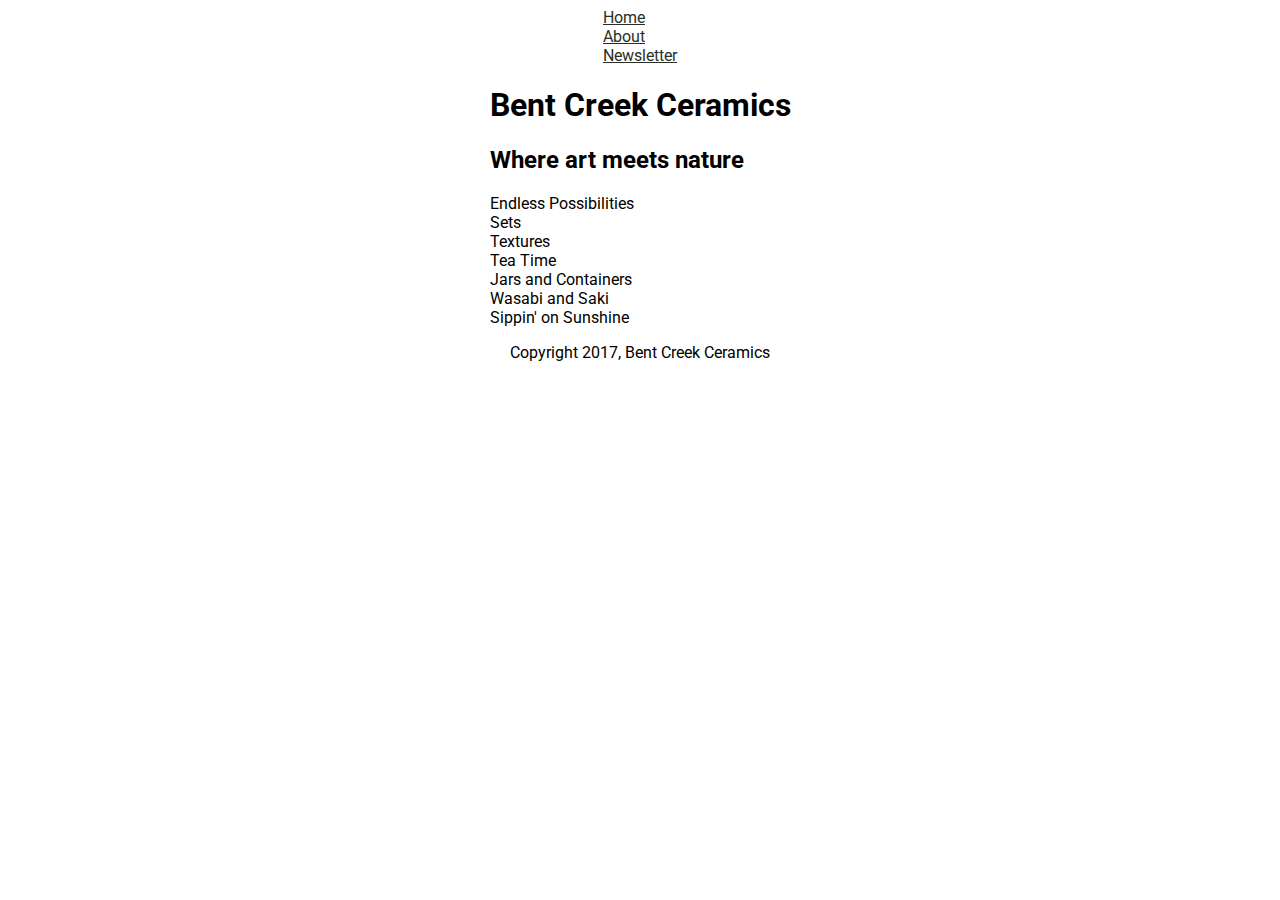
==== index.html @ 6a740f4e "playing around with anchor tags" ====
<!doctype html>
  <head>
    <title>Bent Creek Ceramics</title>
    <meta charset="UTF-8" />
    <link href="https://fonts.googleapis.com/css?family=Merriweather:300,300i,400,400i,700|Roboto:300,300i,400,400i" rel="stylesheet" />
    <link href="styles.css" type="text/css" rel="stylesheet" />
  </head>



  <body>
    <div class="wrapper"><!-- main wrapper -->
      <header>
        <nav>
          <ul>
            <li><a href="index.html">Home</a></li>
            <li><a href="about.html">About</a></li>
            <li><a href="newsletter.html">Newsletter</a></li>
          </ul>
        </nav>
      </header>


      <!-- main content -->
      <main>
        <!-- title -->
        <section>
          <h1>Bent Creek Ceramics</h1>
          <h2>Where art meets nature</h2>
        </section>

        <!-- pics -->
        <section>
          <div>Endless Possibilities</div>

          <div>Sets</div>

          <div>Textures</div>

          <div>Tea Time</div>

          <div>Jars and Containers</div>

          <div>Wasabi and Saki</div>

          <div>Sippin' on Sunshine</div>
        </section>
      </main>



      <footer>
        <p>Copyright 2017, Bent Creek Ceramics</p>
      </footer>

    </div><!-- end of main wrapper -->
  </body>
</html>
---- styles.css ----
/* Google font */
body {
  font-family: 'Merriweather', serif;
  font-family: 'Roboto', sans-serif;
}

div.wrapper {
  width: 100%;
  margin: 0 auto;
  display: flex;
  align-items: center;
  flex-direction: column;
  flex-wrap: wrap;
}

nav ul {
  list-style: none;
  padding: 0;
  margin: 0;
}

nav ul li a {
  color: rgb(42,48,38);

}
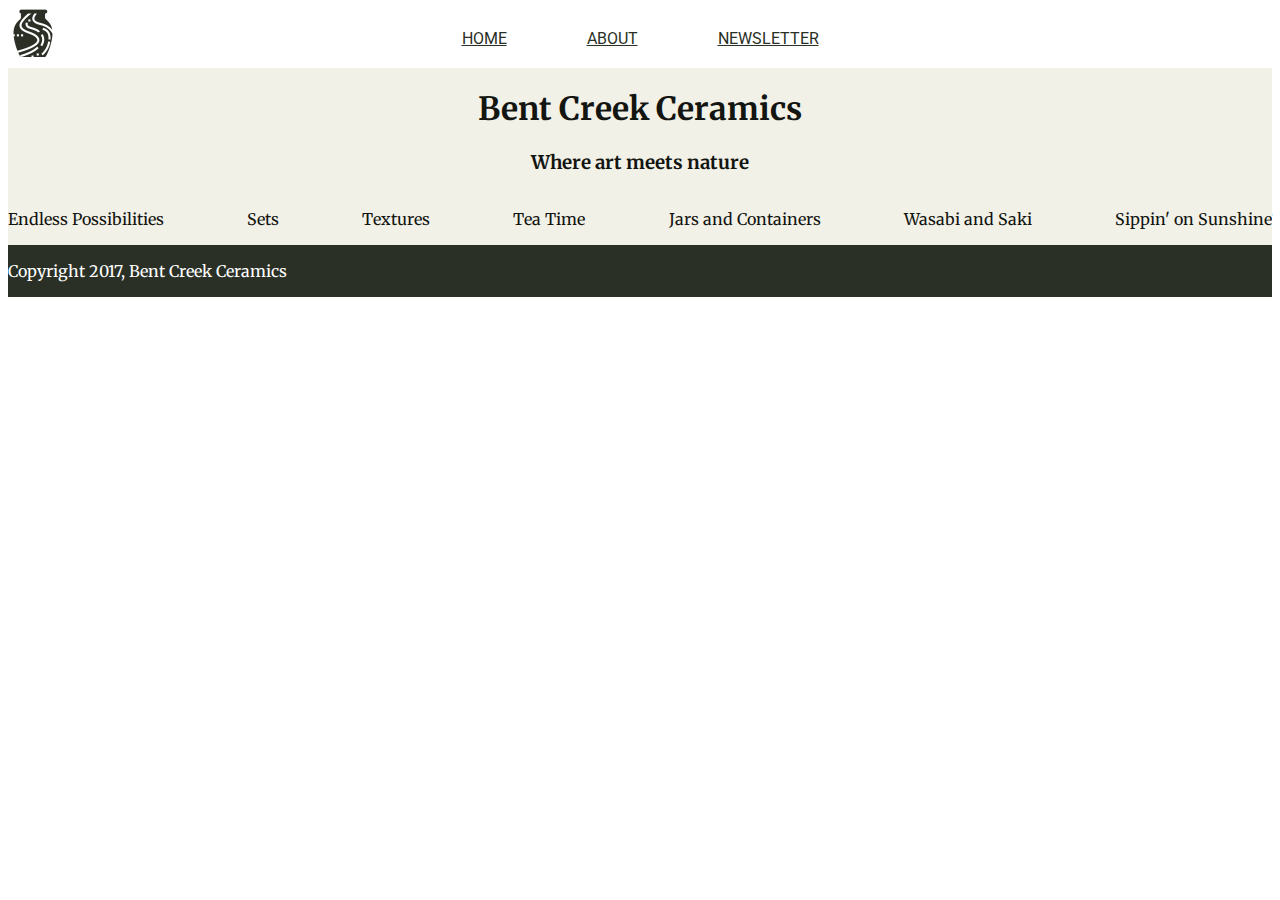
==== commit 2abdf6ee: "some more flexbox changes" ====
--- a/index.html
+++ b/index.html
@@ -9,8 +9,12 @@
 
 
   <body>
-    <div class="wrapper"><!-- main wrapper -->
+    <!-- main wrapper -->
+    <div class="wrapper">
+
+      <!-- header -->
       <header>
+        <img src="images/bent-creek-logo.png" alt="bent creek logo" id="logo"/>
         <nav>
           <ul>
             <li><a href="index.html">Home</a></li>
@@ -21,34 +25,53 @@
       </header>
 
 
+
+
+
       <!-- main content -->
       <main>
         <!-- title -->
-        <section>
+        <section class="title">
           <h1>Bent Creek Ceramics</h1>
-          <h2>Where art meets nature</h2>
+          <h3>Where art meets nature</h3>
         </section>
 
         <!-- pics -->
-        <section>
-          <div>Endless Possibilities</div>
+        <section class="gallery">
+          <div>
+            <p>Endless Possibilities</p>
+          </div>
 
-          <div>Sets</div>
+          <div>
+            <p>Sets</p>
+          </div>
 
-          <div>Textures</div>
+          <div>
+            <p>Textures</p>
+          </div>
 
-          <div>Tea Time</div>
+          <div>
+            <p>Tea Time</p>
+          </div>
 
-          <div>Jars and Containers</div>
+          <div>
+            <p>Jars and Containers</p>
+          </div>
 
-          <div>Wasabi and Saki</div>
+          <div>
+            <p>Wasabi and Saki</p>
+          </div>
 
-          <div>Sippin' on Sunshine</div>
+          <div><p>Sippin' on Sunshine</p></div>
         </section>
       </main>
 
 
 
+
+
+
+      <!-- footer -->
       <footer>
         <p>Copyright 2017, Bent Creek Ceramics</p>
       </footer>
--- a/styles.css
+++ b/styles.css
@@ -1,7 +1,7 @@
 /* Google font */
 body {
-  font-family: 'Merriweather', serif;
-  font-family: 'Roboto', sans-serif;
+  font-family: 'Merriweather', 'Roboto', serif;
+  color: #131511;
 }
 
 div.wrapper {
@@ -9,17 +9,79 @@
   margin: 0 auto;
   display: flex;
   align-items: center;
-  flex-direction: column;
+  flex-direction: row;
   flex-wrap: wrap;
+} /* this will affect <header> */
+
+header {
+    flex-basis: 100%;
+
 }
 
-nav ul {
+img#logo {
+    position: absolute;
+    height: 50px;
+    align-items: center;
+}
+
+ul {
   list-style: none;
   padding: 0;
   margin: 0;
+  display: flex;
+  flex-direction: row;
+  justify-content: center;
 }
 
-nav ul li a {
+ul li {
+  padding: 20px;
+}
+
+ul li a {
   color: rgb(42,48,38);
+  text-transform: uppercase;
+  padding: 20px;
+  font-family: Roboto;
+}
+
+
+
+
+
+
+
+/*******************
+MAIN BODY STYLING
+*******************/
+main {
+  background-color: #F2F1E8;
+  flex-basis: 100%; /* flex item for .wrapper */
+  display: flex;
+  flex-direction: column;
 
 }
+
+section.title {
+  text-align: center;
+}
+
+section.gallery {
+  flex-width: 100%;
+  display: flex; /* flex item for main */
+  flex-wrap: wrap;
+  justify-content: space-between;
+
+}
+
+
+
+
+
+/*******************
+FOOTER
+*******************/
+footer {
+  flex-basis: 100%;
+  background-color: rgb(42, 48, 38);
+  color: #fff;
+}
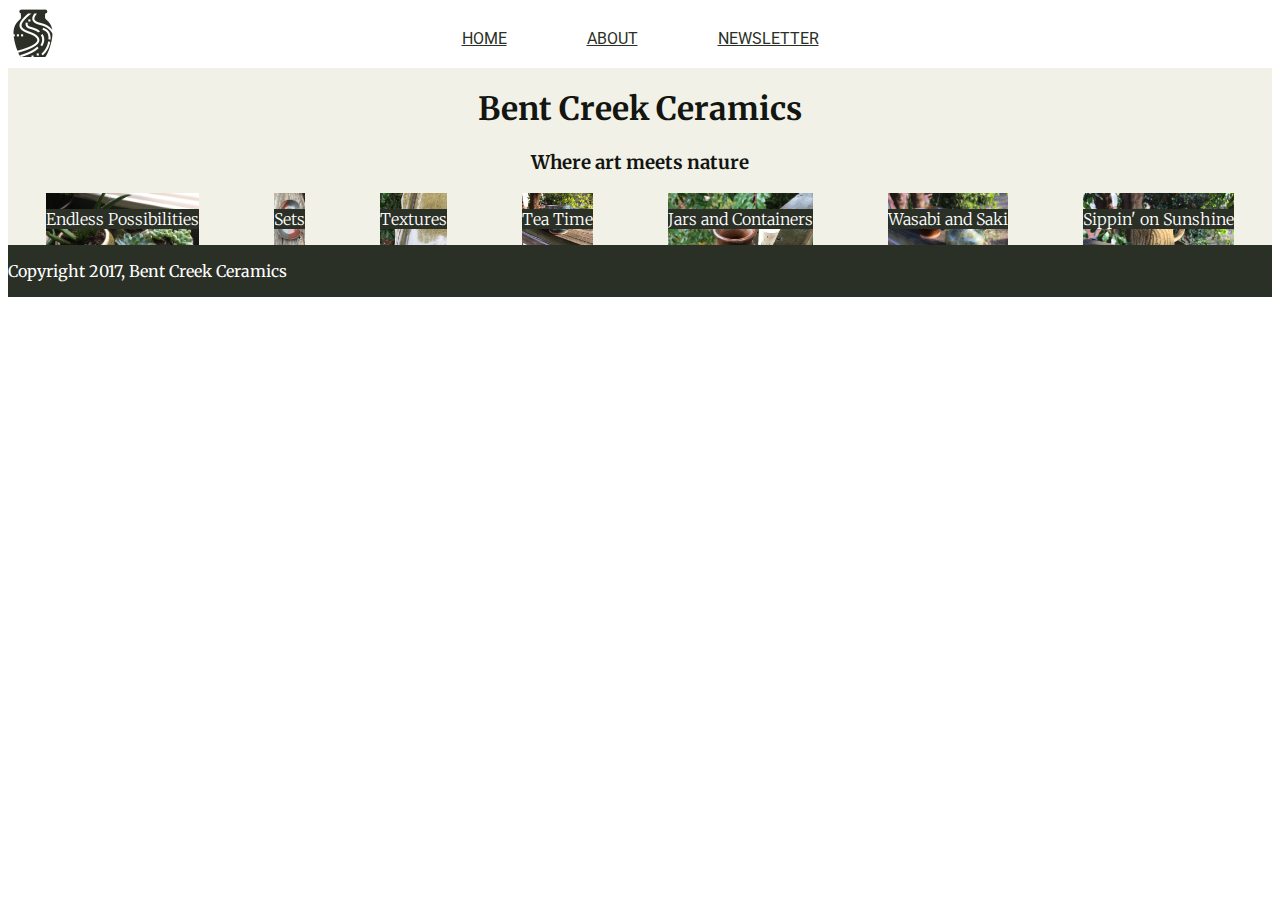
==== commit bdfe5714: "added background-images" ====
--- a/index.html
+++ b/index.html
@@ -38,31 +38,33 @@
 
         <!-- pics -->
         <section class="gallery">
-          <div>
+          <div id="endless_possibilities">
             <p>Endless Possibilities</p>
           </div>
 
-          <div>
+          <div id="sets">
             <p>Sets</p>
           </div>
 
-          <div>
+          <div id="textures">
             <p>Textures</p>
           </div>
 
-          <div>
+          <div id="tea_time">
             <p>Tea Time</p>
           </div>
 
-          <div>
+          <div id="jars_containers">
             <p>Jars and Containers</p>
           </div>
 
-          <div>
+          <div id="wasabi_saki">
             <p>Wasabi and Saki</p>
           </div>
 
-          <div><p>Sippin' on Sunshine</p></div>
+          <div id="sippin_sunshine">
+            <p>Sippin' on Sunshine</p>
+          </div>
         </section>
       </main>
 
--- a/styles.css
+++ b/styles.css
@@ -69,8 +69,46 @@
   flex-width: 100%;
   display: flex; /* flex item for main */
   flex-wrap: wrap;
-  justify-content: space-between;
+  justify-content: space-around;
 
+}
+
+section.gallery div {
+  background-size: cover;
+}
+
+section.gallery div p {
+  color: #fff;
+  background-color: rgb(42,48, 38);
+  font-weight: 100;
+}
+
+div#endless_possibilities {
+  background-image: url('images/product-1.jpg');
+}
+
+div#sets {
+  background-image: url('images/product-2.jpg');
+}
+
+div#textures {
+  background-image: url('images/product-3.jpg');
+}
+
+div#tea_time {
+  background-image: url('images/product-4.jpg');
+}
+
+div#jars_containers {
+  background-image: url('images/product-5.jpg');
+}
+
+div#wasabi_saki {
+  background-image: url('images/product-6.jpg');
+}
+
+div#sippin_sunshine {
+  background-image: url('images/product-7.jpg');
 }
 
 
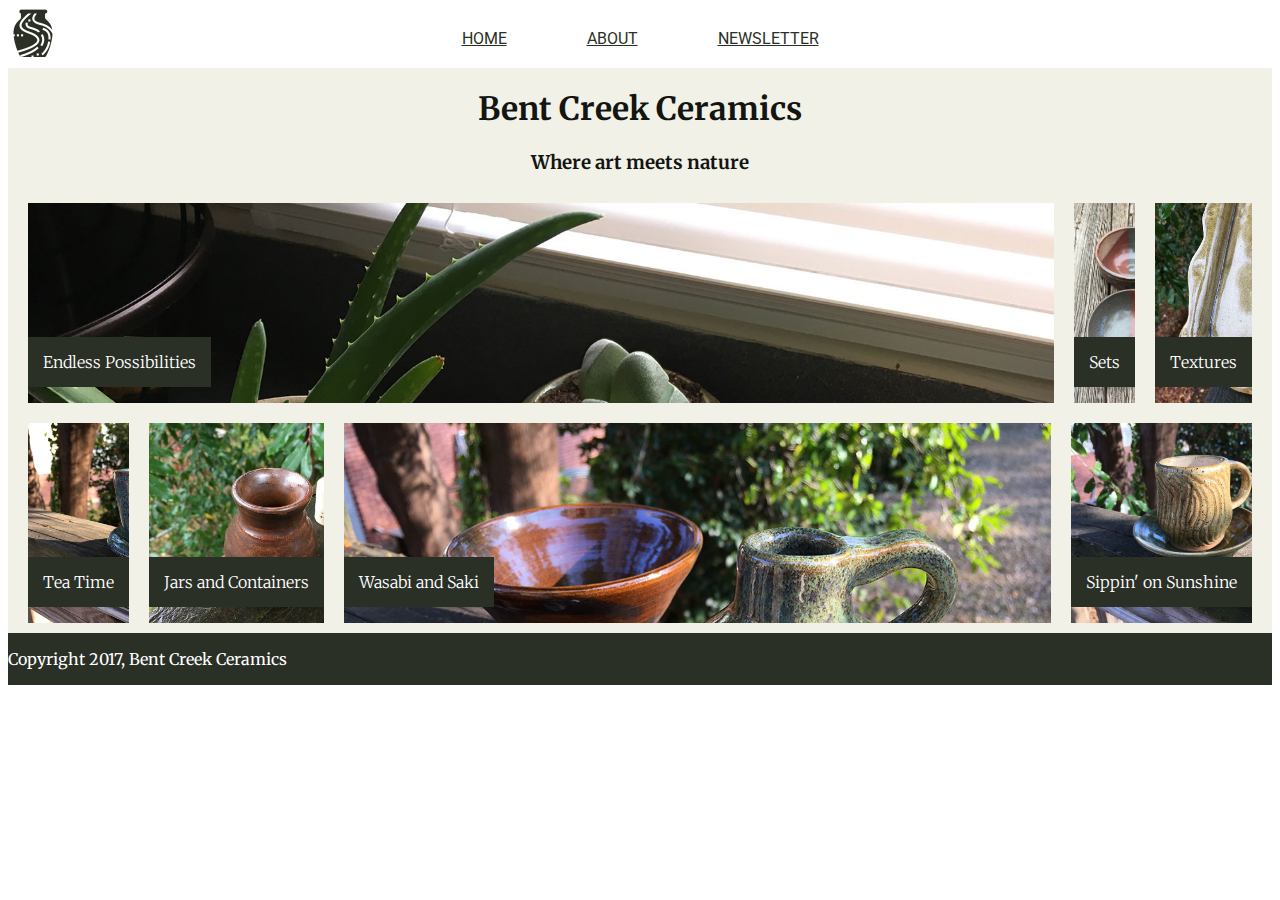
==== commit 2505b60e: "added 2 sub-wrappers to the gallery to make flex work" ====
--- a/index.html
+++ b/index.html
@@ -38,33 +38,37 @@
 
         <!-- pics -->
         <section class="gallery">
-          <div id="endless_possibilities">
-            <p>Endless Possibilities</p>
-          </div>
+          <div class="first_row">
+            <div id="endless_possibilities">
+              <p>Endless Possibilities</p>
+            </div>
 
-          <div id="sets">
-            <p>Sets</p>
-          </div>
+            <div id="sets">
+              <p>Sets</p>
+            </div>
 
-          <div id="textures">
-            <p>Textures</p>
-          </div>
+            <div id="textures">
+              <p>Textures</p>
+            </div>
+          </div><!-- end of first_row wrapper -->
 
-          <div id="tea_time">
-            <p>Tea Time</p>
-          </div>
+          <div class="second_row">
+            <div id="tea_time">
+              <p>Tea Time</p>
+            </div>
 
-          <div id="jars_containers">
-            <p>Jars and Containers</p>
-          </div>
+            <div id="jars_containers">
+              <p>Jars and Containers</p>
+            </div>
 
-          <div id="wasabi_saki">
-            <p>Wasabi and Saki</p>
-          </div>
+            <div id="wasabi_saki">
+              <p>Wasabi and Saki</p>
+            </div>
 
-          <div id="sippin_sunshine">
-            <p>Sippin' on Sunshine</p>
-          </div>
+            <div id="sippin_sunshine">
+              <p>Sippin' on Sunshine</p>
+            </div>
+          </div><!-- end of second_row wrapper -->
         </section>
       </main>
 
--- a/styles.css
+++ b/styles.css
@@ -68,23 +68,29 @@
 section.gallery {
   flex-width: 100%;
   display: flex; /* flex item for main */
-  flex-wrap: wrap;
-  justify-content: space-around;
+  flex-direction: column;
+  justify-content: space-between;
 
 }
 
 section.gallery div {
   background-size: cover;
+  min-height: 200px;
+  display: flex;
+  align-items: flex-end;
+  margin: 5px 10px;
 }
 
 section.gallery div p {
   color: #fff;
   background-color: rgb(42,48, 38);
   font-weight: 100;
+  padding: 15px;
 }
 
 div#endless_possibilities {
   background-image: url('images/product-1.jpg');
+  flex-grow: 1;
 }
 
 div#sets {
@@ -105,6 +111,7 @@
 
 div#wasabi_saki {
   background-image: url('images/product-6.jpg');
+  flex-grow: 2;
 }
 
 div#sippin_sunshine {
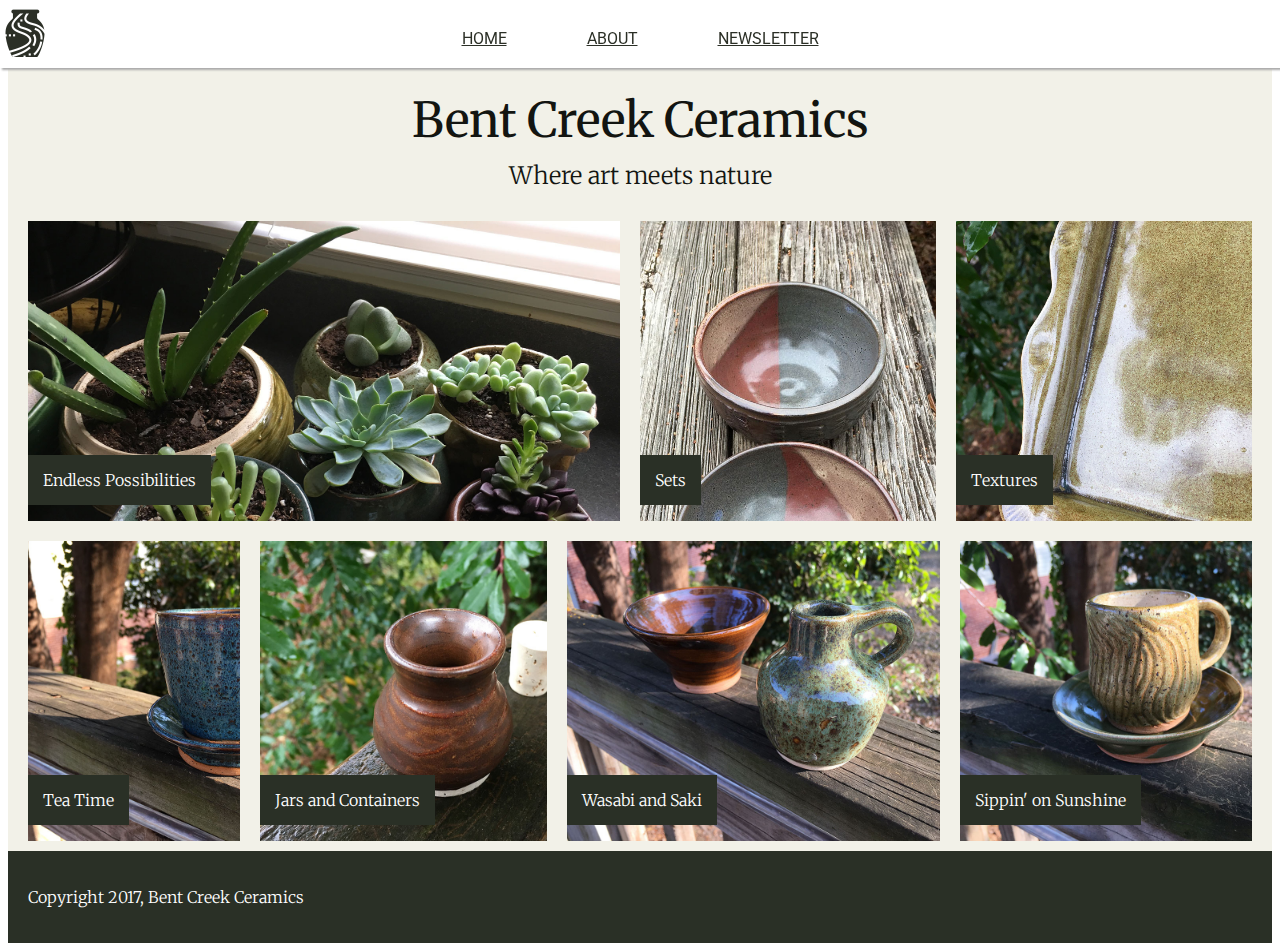
==== commit c7b8c573: "added some hover transition effects" ====
--- a/index.html
+++ b/index.html
@@ -33,7 +33,7 @@
         <!-- title -->
         <section class="title">
           <h1>Bent Creek Ceramics</h1>
-          <h3>Where art meets nature</h3>
+          <h2>Where art meets nature</h2>
         </section>
 
         <!-- pics -->
--- a/styles.css
+++ b/styles.css
@@ -8,20 +8,30 @@
   width: 100%;
   margin: 0 auto;
   display: flex;
-  align-items: center;
+  align-items: flex-start;
   flex-direction: row;
   flex-wrap: wrap;
-} /* this will affect <header> */
+  justify-content: center;
+}
 
+
+
+/******************
+HEADER
+******************/
 header {
-    flex-basis: 100%;
-
+  flex-basis: 100%;
+  box-shadow: 2px 2px 2px #aaa;
+  margin-bottom: 2px;
+  position: fixed;
+  background-color: #fff;
+  width: 100%;
 }
 
 img#logo {
-    position: absolute;
-    height: 50px;
-    align-items: center;
+  position: absolute;
+  height: 50px;
+  align-items: center;
 }
 
 ul {
@@ -38,14 +48,21 @@
 }
 
 ul li a {
-  color: rgb(42,48,38);
+  color: #2B2F26;
   text-transform: uppercase;
   padding: 20px;
   font-family: Roboto;
+  transition: background-color 0.4s ease;
 }
 
+ul li a:hover {
+  background-color: #CD5D67;
+}
 
-
+ul li a:active {
+  color: #2B2F26;
+  background-color: blue;
+}
 
 
 
@@ -58,24 +75,40 @@
   flex-basis: 100%; /* flex item for .wrapper */
   display: flex;
   flex-direction: column;
-
+  margin-top: 50px;
 }
 
 section.title {
   text-align: center;
 }
 
+section.title h1 {
+  font-size: 3em;
+  font-weight: 400;
+  margin-bottom: -10px;
+}
+
+section.title h2 {
+  font-weight: 200;
+}
+
 section.gallery {
   flex-width: 100%;
   display: flex; /* flex item for main */
   flex-direction: column;
-  justify-content: space-between;
+}
+
+/*section.gallery div.first_row {
 
 }
 
+section.gallery div.second_row {
+
+}*/
+
 section.gallery div {
   background-size: cover;
-  min-height: 200px;
+  min-height: 300px;
   display: flex;
   align-items: flex-end;
   margin: 5px 10px;
@@ -90,23 +123,27 @@
 
 div#endless_possibilities {
   background-image: url('images/product-1.jpg');
-  flex-grow: 1;
+  flex-basis: 50%;
 }
 
 div#sets {
   background-image: url('images/product-2.jpg');
+  flex-basis: 25%;
 }
 
 div#textures {
   background-image: url('images/product-3.jpg');
+  flex-basis: 25%;
 }
 
 div#tea_time {
   background-image: url('images/product-4.jpg');
+  flex-grow: 1;
 }
 
 div#jars_containers {
   background-image: url('images/product-5.jpg');
+  flex-grow: 1;
 }
 
 div#wasabi_saki {
@@ -116,6 +153,7 @@
 
 div#sippin_sunshine {
   background-image: url('images/product-7.jpg');
+  flex-grow: 1;
 }
 
 
@@ -129,4 +167,6 @@
   flex-basis: 100%;
   background-color: rgb(42, 48, 38);
   color: #fff;
+  font-weight: 100;
+  padding: 20px;
 }
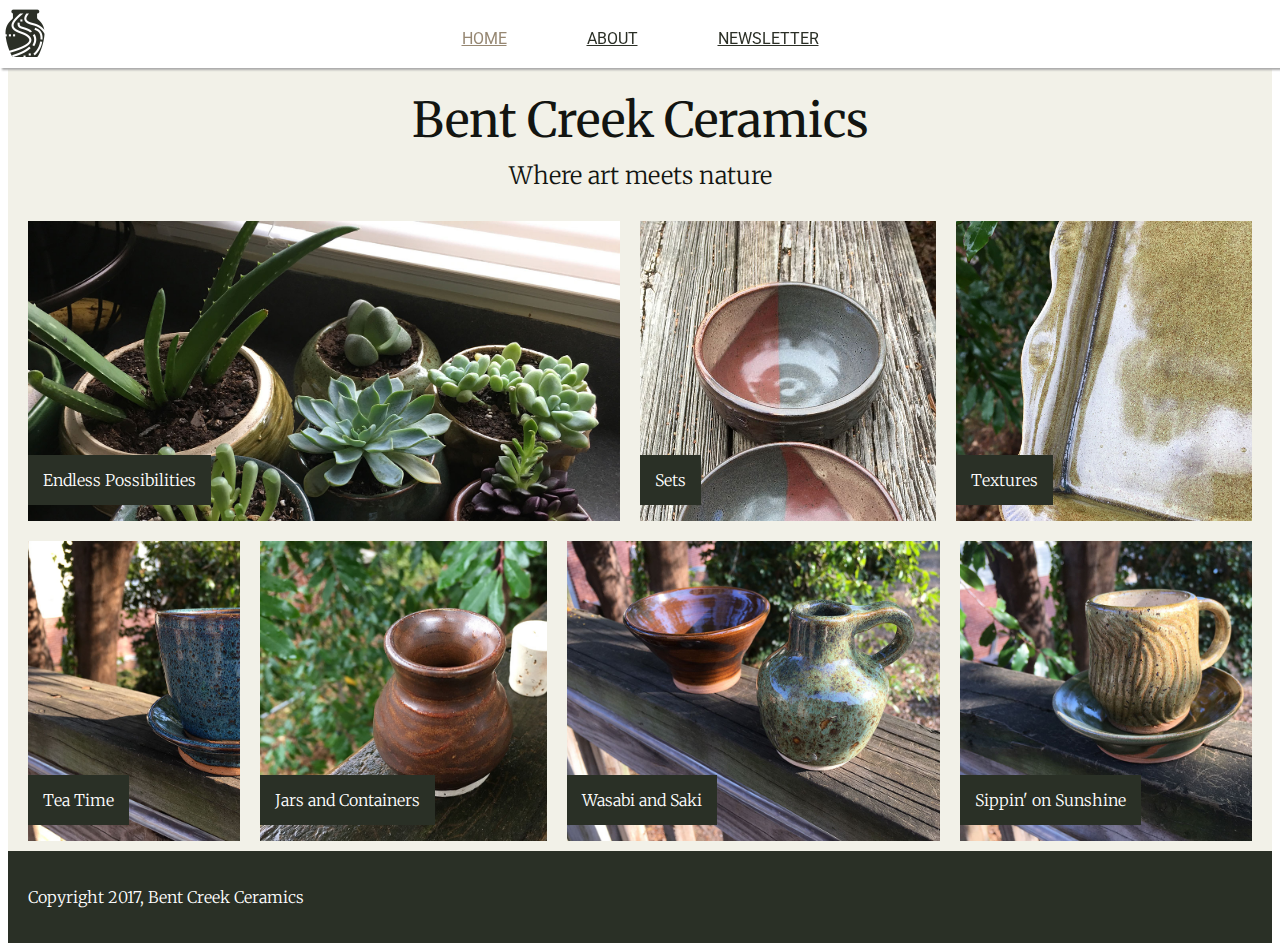
==== commit 69d540c8: "ok...think i finished index.html styling. moving on to about.html" ====
--- a/index.html
+++ b/index.html
@@ -17,7 +17,7 @@
         <img src="images/bent-creek-logo.png" alt="bent creek logo" id="logo"/>
         <nav>
           <ul>
-            <li><a href="index.html">Home</a></li>
+            <li><a href="index.html" id="active">Home</a></li>
             <li><a href="about.html">About</a></li>
             <li><a href="newsletter.html">Newsletter</a></li>
           </ul>
--- a/styles.css
+++ b/styles.css
@@ -52,17 +52,23 @@
   text-transform: uppercase;
   padding: 20px;
   font-family: Roboto;
-  transition: background-color 0.4s ease;
+  transition: background-color 0.4s ease, color 0.4s ease;
 }
 
 ul li a:hover {
   background-color: #CD5D67;
+  color: white;
 }
 
 ul li a:active {
-  color: #2B2F26;
-  background-color: blue;
+  color: #968772;
 }
+
+ul li a#active {
+  color: #968772;
+}
+
+
 
 
 
@@ -98,13 +104,6 @@
   flex-direction: column;
 }
 
-/*section.gallery div.first_row {
-
-}
-
-section.gallery div.second_row {
-
-}*/
 
 section.gallery div {
   background-size: cover;
@@ -119,6 +118,11 @@
   background-color: rgb(42,48, 38);
   font-weight: 100;
   padding: 15px;
+  transition: background-color 0.4s ease;
+}
+
+section.gallery div p:hover {
+  background-color: #CD5D67;
 }
 
 div#endless_possibilities {
@@ -160,6 +164,7 @@
 
 
 
+
 /*******************
 FOOTER
 *******************/
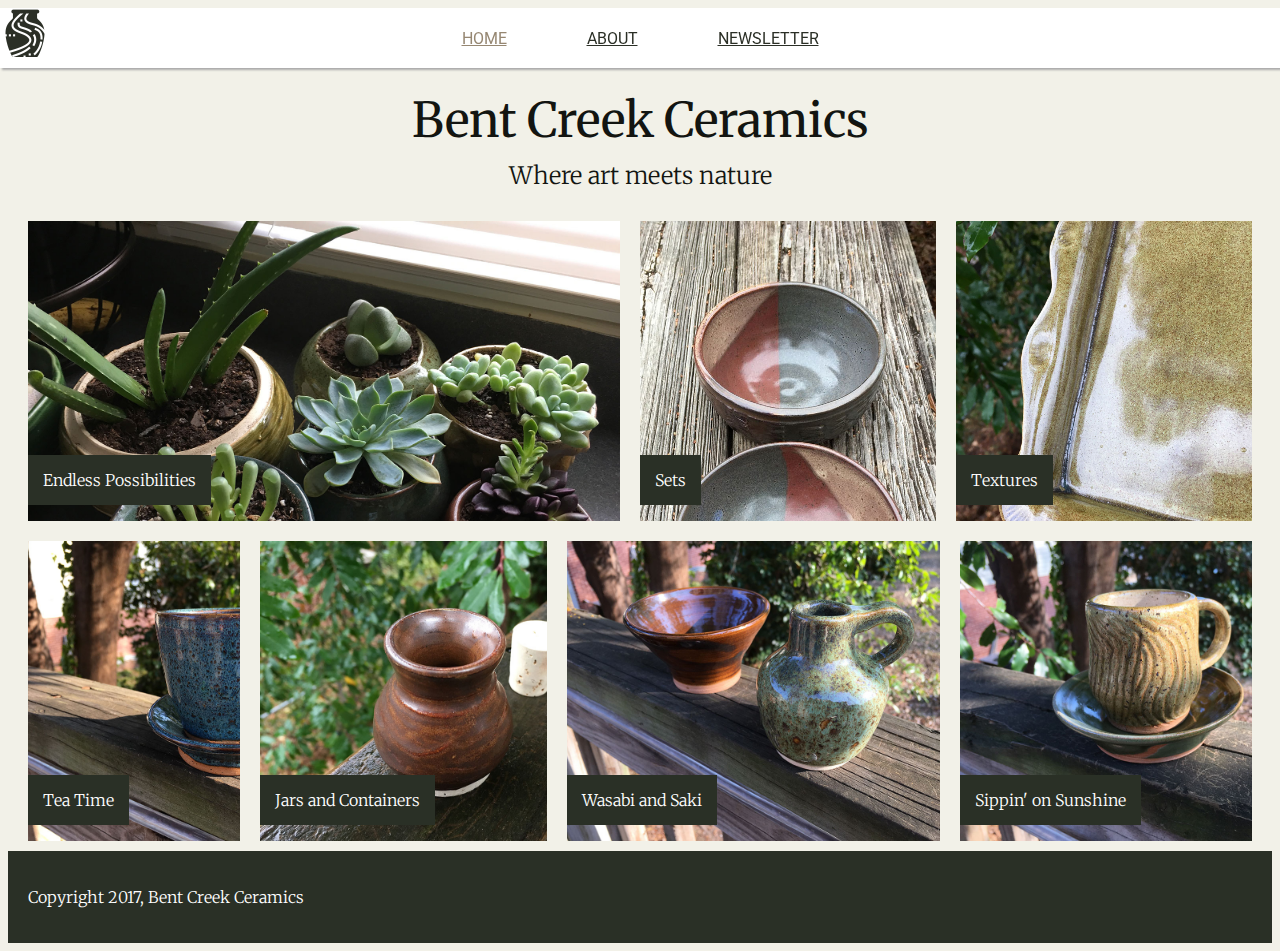
==== commit 8f21977f: "added an ID of homepage to the <main> tag in index.html" ====
--- a/index.html
+++ b/index.html
@@ -29,7 +29,7 @@
 
 
       <!-- main content -->
-      <main>
+      <main id="homepage">
         <!-- title -->
         <section class="title">
           <h1>Bent Creek Ceramics</h1>
--- a/styles.css
+++ b/styles.css
@@ -1,7 +1,14 @@
+/***********************************
+************************************
+HOME PAGE
+************************************
+***********************************/
+
 /* Google font */
 body {
   font-family: 'Merriweather', 'Roboto', serif;
   color: #131511;
+  background-color: #F2F1E8;
 }
 
 div.wrapper {
@@ -69,15 +76,10 @@
 }
 
 
-
-
-
-
 /*******************
 MAIN BODY STYLING
 *******************/
-main {
-  background-color: #F2F1E8;
+main#homepage {
   flex-basis: 100%; /* flex item for .wrapper */
   display: flex;
   flex-direction: column;
@@ -159,8 +161,6 @@
   background-image: url('images/product-7.jpg');
   flex-grow: 1;
 }
-
-
 
 
 
@@ -175,3 +175,46 @@
   font-weight: 100;
   padding: 20px;
 }
+
+
+
+
+
+
+
+
+
+
+
+
+
+
+
+
+
+/**************************************
+***************************************
+ABOUT US
+***************************************
+***************************************/
+div.wrapper main#about_us {
+  display: flex;
+  flex-direction: column;
+  justify-content: center;
+  width: 90%;
+  flex-basis: 90%;
+  line-height: 200%;
+}
+
+img#intro_pic {
+  width: 150px;
+  height: auto;
+  float: left;
+  padding-right: 20px;
+}
+
+blockquote.quote {
+  font-style: italic;
+  border-left: 2px solid #ddd;
+  padding: 10px 20px;
+}
